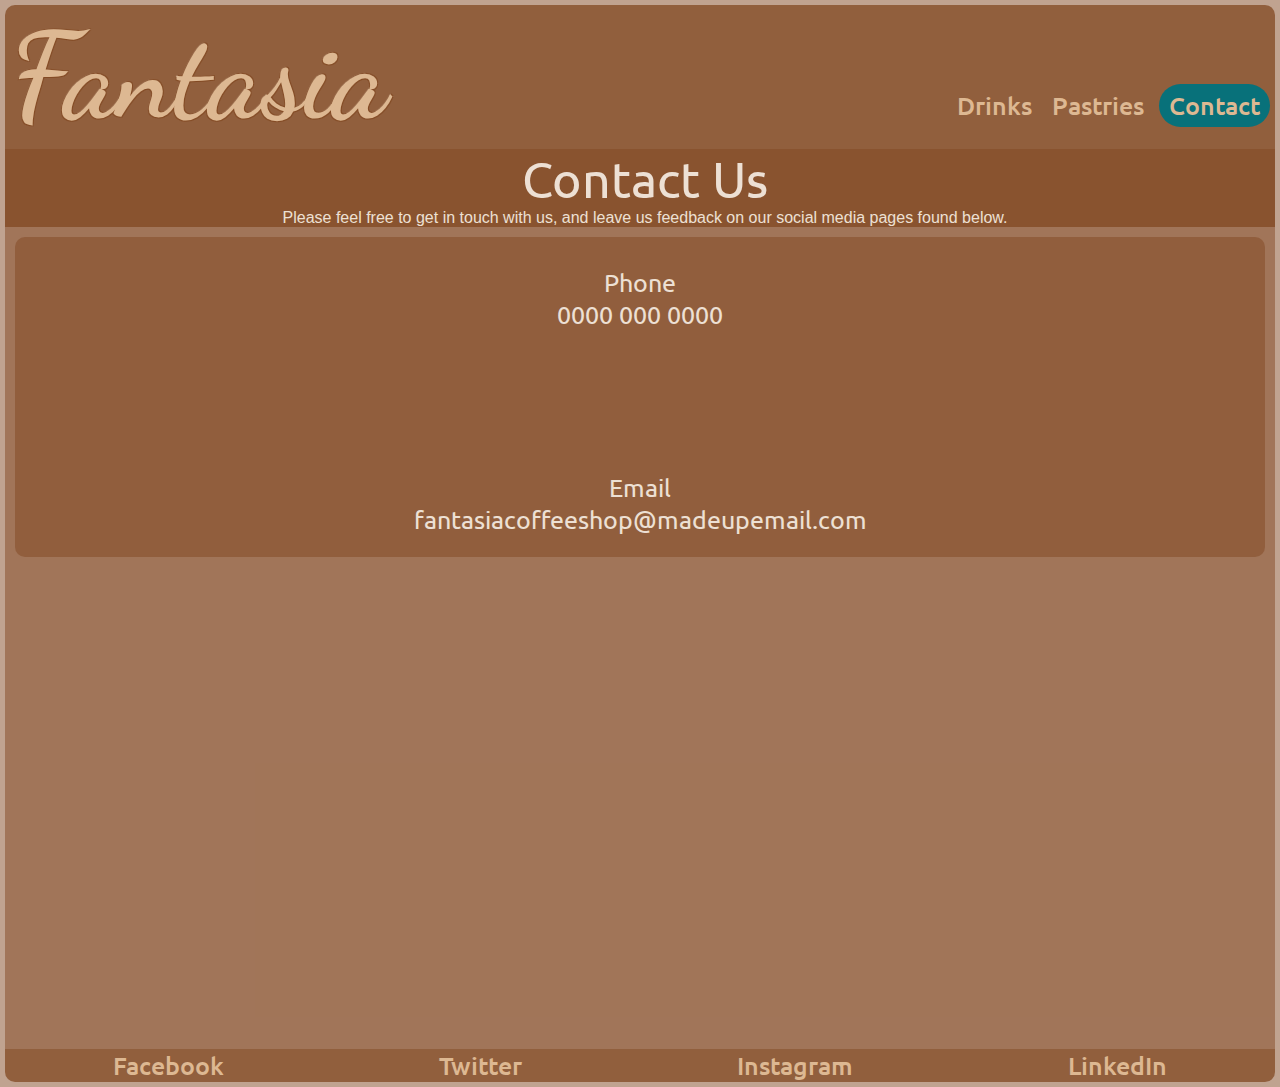
==== contact.html @ 72aa2409 "Add files via upload" ====
<!DOCTYPE html>
<html lang="en">

<head>
    <meta charset="UTF-8">
    <meta name="viewport" content="width=device-width, initial-scale=1.0">
    <link rel="stylesheet" href="style.css">
    <title>Coffee Shop Website</title>
</head>

<body>
    <header>
        <nav id="top-menu">
            <a href="#" id="home-button">Fantasia</a>
            <ul id="links">
                <li><a href="drinks.html" src="">Drinks</a></li>
                <li><a href="pastries.html" src="">Pastries</a></li>
                <!-- <li><a href="location.html" src="">Location</a></li>
                <li><a href="about.html" src="">About</a></li>
                <li><a href="events.html" src="">Events</a></li> -->
            </ul>
            <a class="cta" href="contact.html"><button>Contact</button></a>
        </nav>
    </header>
    <main id="main">
        <section class="starting-section">
            <h1>Contact Us</h1>
            <p>Please feel free to get in touch with us, and leave us feedback on our social media pages found below.
            </p>
        </section>
        <section class="drinks-container">
            <div id="contact-details-parent">
            <div class="contact-details">
                <h2>Phone<br>0000 000 0000</h2>
            </div>
            <div class="contact-details">
                <h2>Email<br>fantasiacoffeeshop@madeupemail.com</h2>
            </div>
        </div>
        </section>
    </main>
    <footer>
        <nav>
            <ul id="footer-bar">
                <li><a href="https://www.facebook.com/" src="">Facebook</a></li>
                <li><a href="https://twitter.com/" src="">Twitter</a></li>
                <li><a href="https://www.instagram.com/" src="">Instagram</a></li>
                <li><a href="https://www.linkedin.com/" src="">LinkedIn</a></li>
            </ul>
        </nav>
        </div>
    </footer>
</body>

</html>
---- style.css ----
@import url('https://fonts.googleapis.com/css2?family=Alumni+Sans+Pinstripe:ital@0;1&family=Dancing+Script:wght@400..700&family=Edu+QLD+Beginner:wght@400..700&family=Zen+Loop:ital@0;1&display=swap');
/* Dancing Script */

@import url('https://fonts.googleapis.com/css2?family=Ubuntu:ital,wght@0,300;0,400;0,500;0,700;1,300;1,400;1,500;1,700&display=swap');
/* Ubuntu */

:root {
    --navy: rgba(4, 82, 85, 1);
    --cobalt: rgba(8, 113, 122, 1);
    --milk: rgba(237, 224, 212, 1);
    --tea: rgba(221, 184, 146, 1);
    --beige: rgba(195, 142, 112, 0.85);
    --mocha: rgba(130, 72, 33, 0.75);
    --chocolate: rgba(130, 72, 33, 0.5);
}

* {
    margin: 0;
    padding: 0;
    border: 0;
    font-size: 100%;
    font: inherit;
    vertical-align: baseline;
}

body {
    font-family: sans-serif;
    color: var(--milk);
    background: url(./images/coffee-shop-background.jpg) var(--chocolate);
    background-attachment: fixed;
    background-repeat: no-repeat;
    background-size: cover;
}

#main {
    min-height: 100vh;
    background-color: var(--chocolate);
    margin: 0 5px;
}


#top-menu {
    background-color: var(--mocha);
    border-radius: 10px 10px 0px 0px;
    display: flex;
    align-items: baseline;
    margin: 5px 5px 0px 5px;
}

#links {
    display: flex;
    align-items: center;
    list-style: none;
}

#home-button {
    font-family: "Dancing Script", sans-serif;
    color: var(--tea);
    font-size: 120px;
    font-weight: 700;
    text-decoration: none;
    text-shadow: -1px 1px 0 var(--mocha),
        1px 1px 0 var(--mocha),
        1px -1px 0 var(--mocha),
        0px 0px 1px var(--milk);
    margin-right: auto;
}

#home-button:hover {
    color: var(--milk);
    text-shadow: -1px 1px 0 var(--mocha),
        1px 1px 0 var(--mocha),
        1px -1px 0 var(--mocha),
        0px 0px 10px var(--cobalt);

}

#links li,
a {
    color: var(--beige);
}

li,
a {
    /* border: dashed 1px green; */

    height: 100%;
    text-decoration: none;
    font-family: "Ubuntu", sans-serif;
    font-weight: 500;
    font-size: 25px;
    padding: 0px 5px;
}

li,
a:hover {
    color: var(--tea);
}

button {
    padding: 5px 10px;
    background-color: var(--cobalt);
    color: var(--tea);
    border: none;
    border-radius: 50px;
    cursor: pointer;
    transition: all 0.3s ease 0s;
}

button:hover {
    color: var(--milk);
}

#tag-line {
    /* border: dashed 1px red; */

    color: var(--tea);
    text-shadow: 1px 1px 0 #000;
    height: 100px;
    font-size: 36px;
    display: flex;
    justify-content: space-around;
    align-items: center;

}

.row-of-four {
    /* border: dashed 1px blue; */

    display: flex;
    align-items: center;
    gap: 10px;
    padding: 5px;
}

#latte-pour,
#cookies,
#nc-map,
#social-coffee,
#bread,
#cold-brew,
#beetroot,
#pain-au-chocolat {
    width: 24.45%;
    height: auto;
    object-fit: cover;
    object-position: top;
    border-radius: 1px;
    aspect-ratio: 3/4;
}

#welcome-section {
    /* border: dashed 1px yellow; */

    display: flex;
    align-items: center;
    justify-content: center;
    gap: 10px;
    background-color: var(--mocha);
    padding-left: 10px;
    margin-bottom: 5px;
}

.starting-section {
    /* border: dashed 1px yellow; */

    display: column;
    align-items: center;
    align-content: stretch;
    text-align: center;
    column-gap: 10px;
    background-color: var(--mocha);
    padding-left: 10px;
    margin-bottom: 5px;
}

#espresso-drink, #latte-drink,
#mocha-drink,
#orange-drink,
#apple-strudel-pastry,
#croissant-pastry,
#doughnut-pastry,
#baklava-pastry {
    max-width: 100%;
    height: auto;
    object-fit: cover;
    object-position: 50% top;
    aspect-ratio: 1/1;

}

.drinks-container {
    /* border: dashed 1px red; */

    display: flex;
    align-items: center;
    flex-wrap: wrap;
    background-color: var(--chocolate);
    min-height: 200px;
    max-height: 300px;
    margin: 10px 10px 0 10px;
    padding: 10px 0 10px 0;
    border-radius: 10px;
}

#contact-details-parent {
    /* border: 1px dashed blue; */

    width: 100%;
    flex-direction: column;
    justify-content: center;
}

.contact-details {
    /* border: 1px dashed red; */
    
    margin: 20px;
    justify-content: center;
    align-items: center;    
}

.drink-image {
    /* border: dashed 1px blue; */

    margin: 10px;
    padding-inline: 10px;
    overflow: hidden;
    flex: 2;
    min-height: 250px;
    max-height: 300px;

}

.description {
    /* border: dashed 1px green; */
    
    align-content: center;
    text-align: center;
    min-height: 250px;
    max-height: 300px;
    flex: 5;
}

.price {
    /* border: dashed 1px yellow; */

    flex: 1;
}

h1 {
    font-size: 50px;
    text-align: center;
    font-family: "Ubuntu", sans-serif;
}

h2 {
    font-size: 25px;
    text-align: center;
    font-family: "Ubuntu", sans-serif;
    padding-bottom: 10%;
}

#opening-script {
    font-size: 20px;
    display: flex;
    flex-direction: column;
    gap: 16px;
}

#general-imgs {
    padding: 10px;
}

#footer-bar {
    border-radius: 0px 0px 10px 10px;
    margin: 0px 5px 5px 5px;
    display: flex;
    justify-content: space-around;
    align-items: center;
    list-style: none;
    font-size: 10px;
    bottom: 10px;
    background-color: var(--mocha);
}

#footer-bar li,
a {
    color: var(--tea);
}

#footer-bar li,
a:hover {
    color: var(--milk);
}
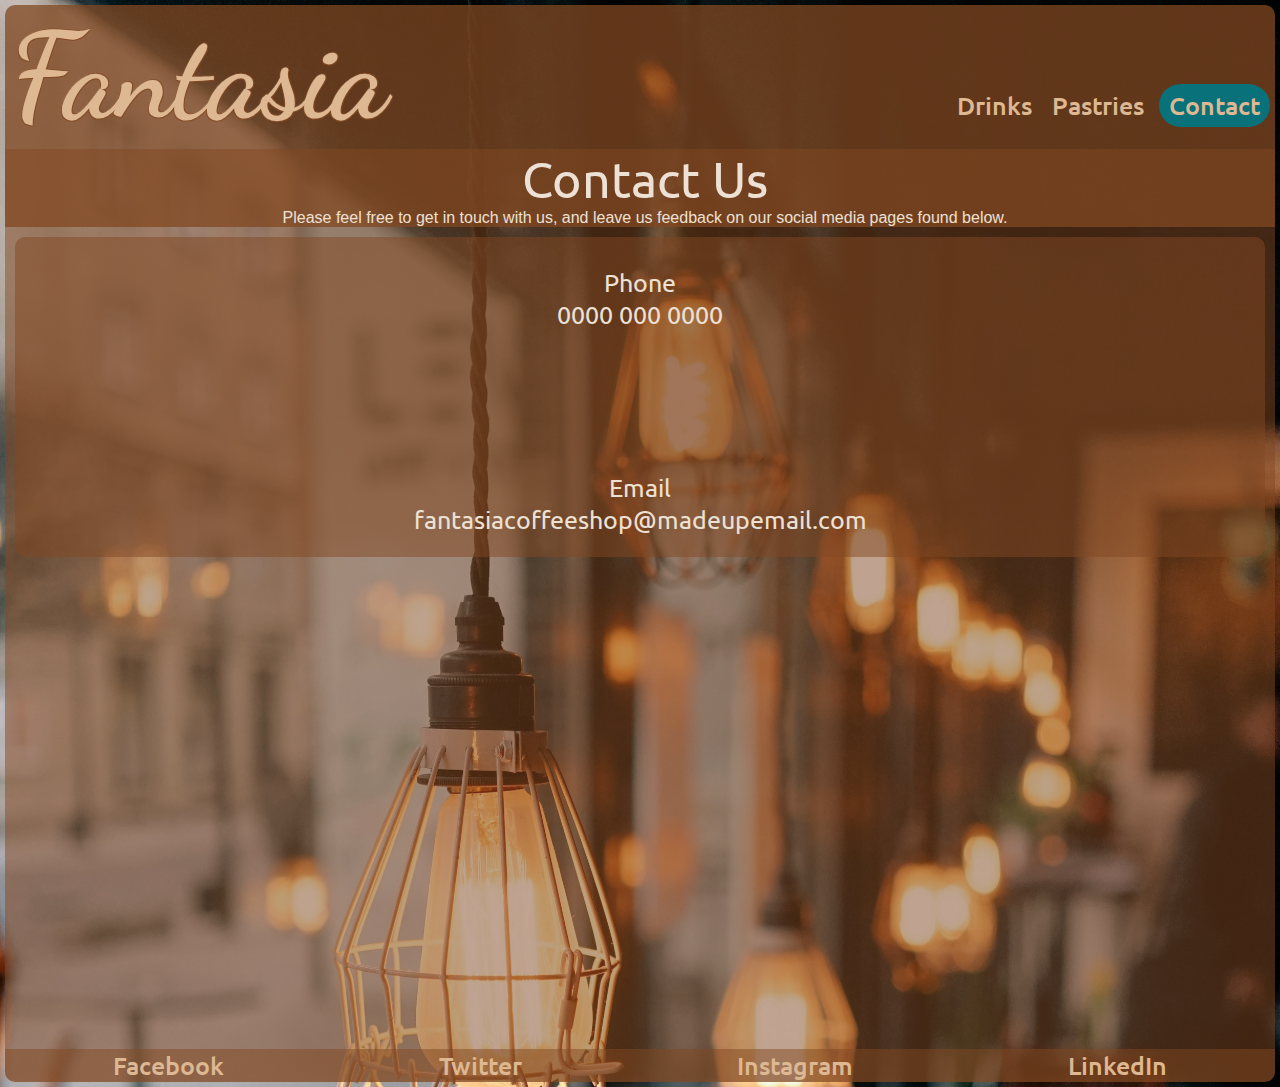
==== commit 7a802f30: "Add files via upload" ====
--- a/contact.html
+++ b/contact.html
@@ -11,7 +11,7 @@
 <body>
     <header>
         <nav id="top-menu">
-            <a href="#" id="home-button">Fantasia</a>
+            <a href="index.html" id="home-button">Fantasia</a>
             <ul id="links">
                 <li><a href="drinks.html" src="">Drinks</a></li>
                 <li><a href="pastries.html" src="">Pastries</a></li>
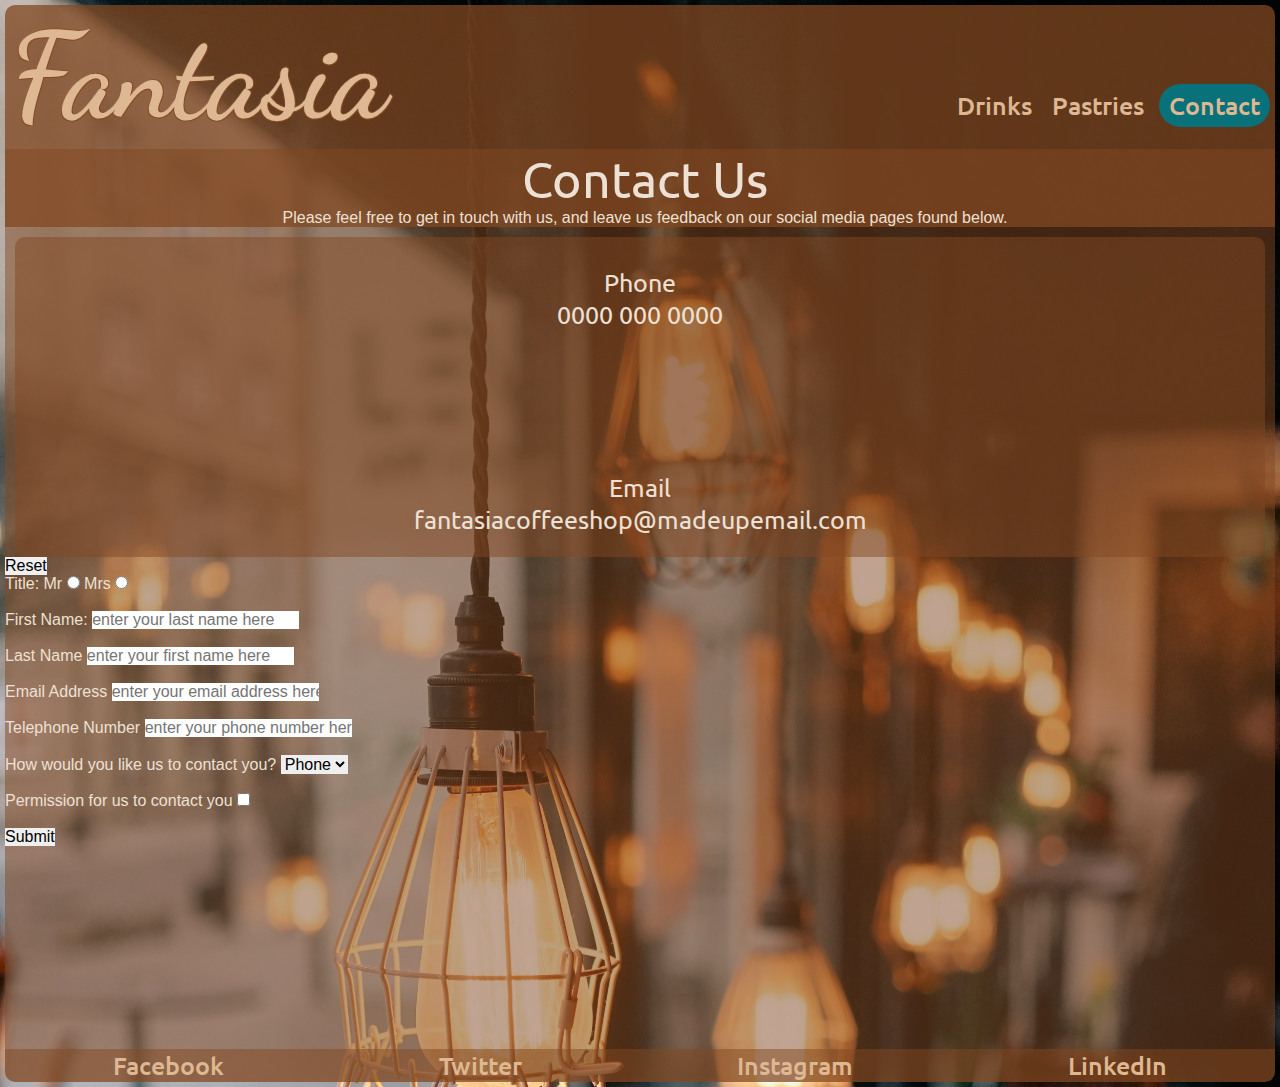
==== commit de4a3910: "Add files via upload" ====
--- a/contact.html
+++ b/contact.html
@@ -38,6 +38,57 @@
             </div>
         </div>
         </section>
+<section>
+    <form id="contact-form" action="action_page.php" method="post">
+        <div>
+            <input class="button" type="reset">
+        </div>
+        <div>
+            <label for="title">Title:</label>
+            <label for="Mr">Mr</label>
+            <input type="radio" id="Mr" name="title" value="Mr">
+            <label for="Mrs">Mrs</label>
+            <input type="radio" id="Mrs" name="title" value="Mrs">
+        </div>
+        <br>
+        <div>
+            <label for="first-name" First Name>First Name:</label>
+            <input type="text" id="first-name" name="last-name" placeholder="enter your last name here" required>
+        </div>
+        <br>
+        <div>
+            <label for="last-name">Last Name</label>
+            <input type="text" id="last-name=" last-name" placeholder="enter your first name here" required>
+        </div>
+        <br>
+        <div>
+            <label for="email">Email Address</label>
+            <input type="email" name="email-address" placeholder="enter your email address here">
+        </div>
+        <br>
+        <div>
+            <label for="phone">Telephone Number</label>
+            <input type="tel" id="phone" name="phone" placeholder="enter your phone number here">
+        </div>
+        <br>
+        <div>
+            <label for="payment">How would you like us to contact you?</label>
+            <select name="payment" id="payment">
+                <option value="visa">Phone</option>
+                <option value="mastercard">Email</option>
+            </select>
+        </div>
+        <br>
+        <div>
+            <label for="subscribe">Permission for us to contact you</label>
+            <input type="checkbox" id="permission" name="permission">
+        </div>
+        <br>
+        <div>
+            <input type="submit" class="button">
+        </div>
+    </form>
+</section>
     </main>
     <footer>
         <nav>
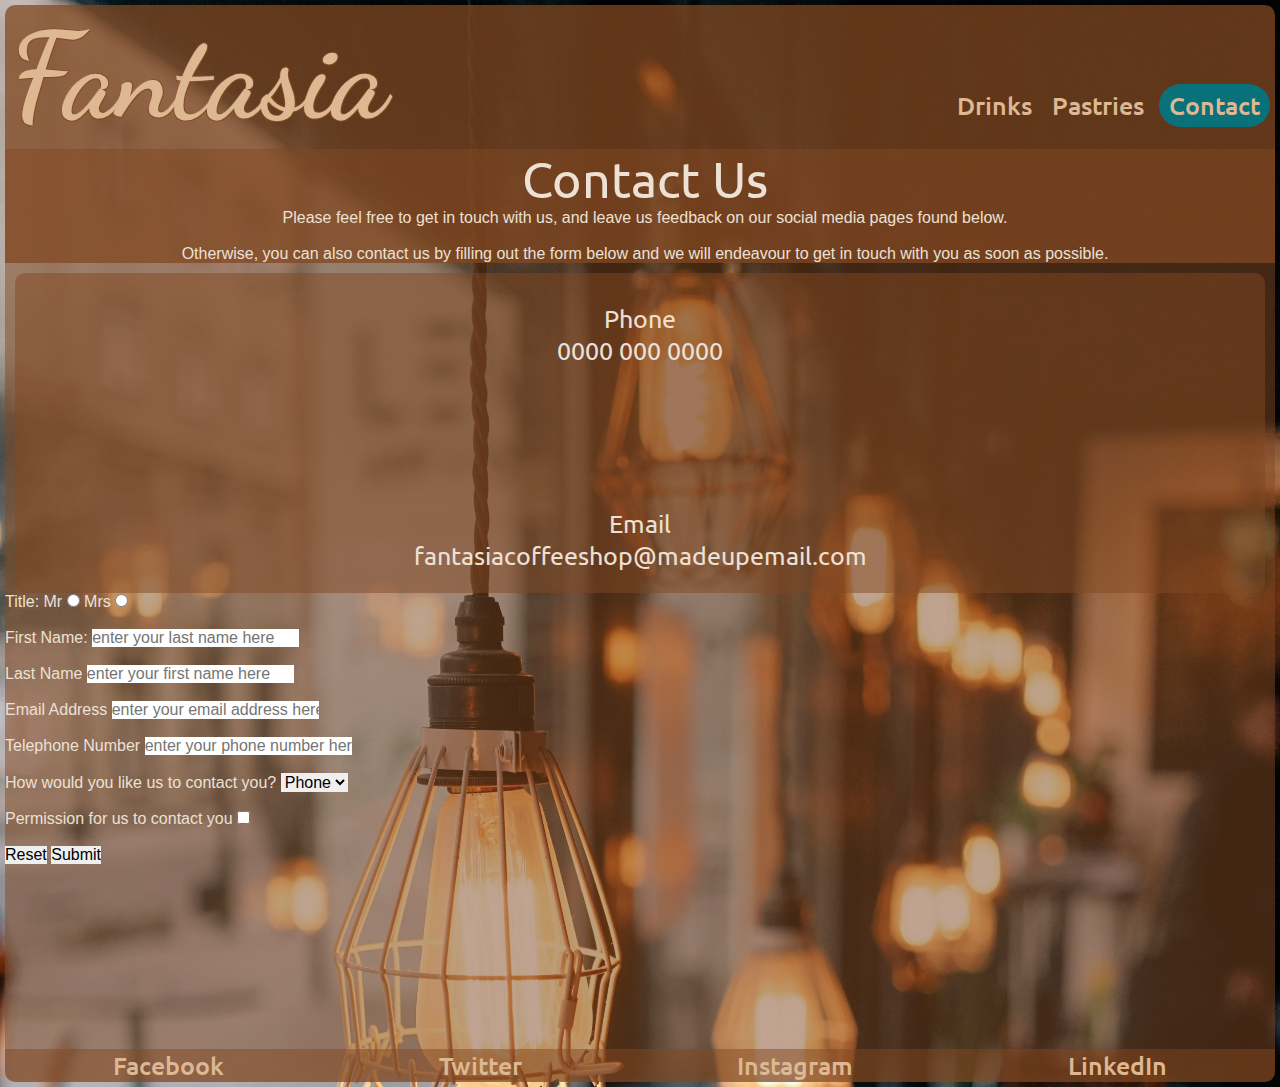
==== commit 9a5ad603: "Add files via upload" ====
--- a/contact.html
+++ b/contact.html
@@ -27,6 +27,8 @@
             <h1>Contact Us</h1>
             <p>Please feel free to get in touch with us, and leave us feedback on our social media pages found below.
             </p>
+            <br>
+            <p>Otherwise, you can also contact us by filling out the form below and we will endeavour to get in touch with you as soon as possible.</p>
         </section>
         <section class="drinks-container">
             <div id="contact-details-parent">
@@ -40,9 +42,6 @@
         </section>
 <section>
     <form id="contact-form" action="action_page.php" method="post">
-        <div>
-            <input class="button" type="reset">
-        </div>
         <div>
             <label for="title">Title:</label>
             <label for="Mr">Mr</label>
@@ -85,7 +84,8 @@
         </div>
         <br>
         <div>
-            <input type="submit" class="button">
+            <input id="reset-btn" type="reset" class="s-r-buttons">
+            <input id="submit-btn"type="submit" class="s-r-buttons">
         </div>
     </form>
 </section>
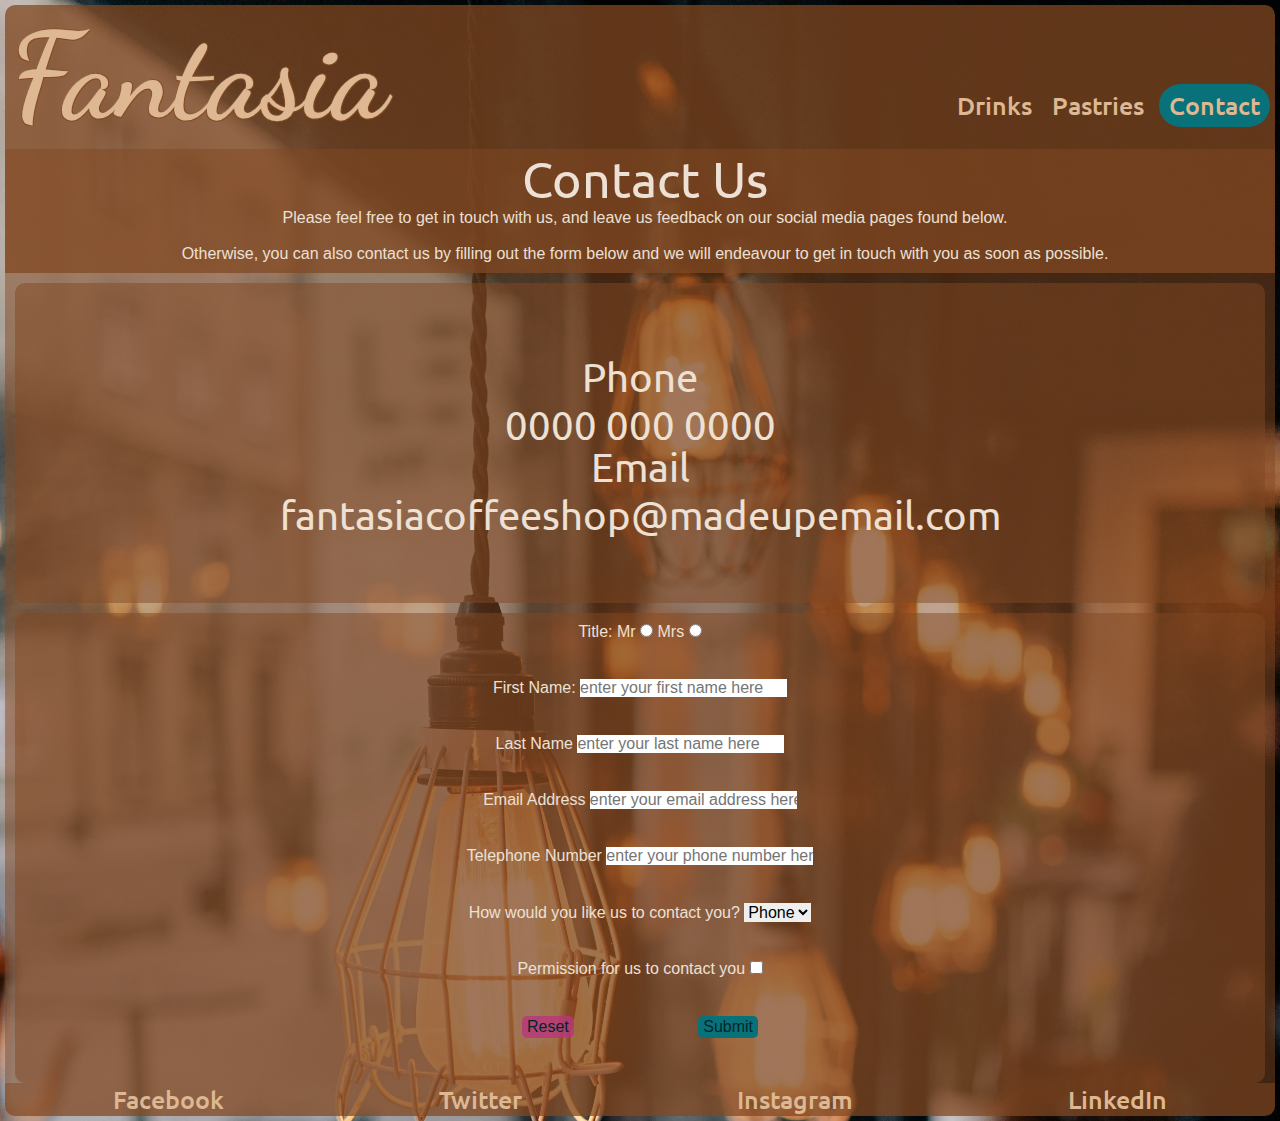
==== commit 4f5204c5: "Added media queries to be more responsive" ====
--- a/contact.html
+++ b/contact.html
@@ -52,12 +52,12 @@
         <br>
         <div>
             <label for="first-name" First Name>First Name:</label>
-            <input type="text" id="first-name" name="last-name" placeholder="enter your last name here" required>
+            <input type="text" id="first-name" name="last-name" placeholder="enter your first name here" required>
         </div>
         <br>
         <div>
             <label for="last-name">Last Name</label>
-            <input type="text" id="last-name=" last-name" placeholder="enter your first name here" required>
+            <input type="text" id="last-name=" last-name" placeholder="enter your last name here">
         </div>
         <br>
         <div>
@@ -80,7 +80,7 @@
         <br>
         <div>
             <label for="subscribe">Permission for us to contact you</label>
-            <input type="checkbox" id="permission" name="permission">
+            <input type="checkbox" id="permission" name="permission" required>
         </div>
         <br>
         <div>
--- a/style.css
+++ b/style.css
@@ -5,7 +5,8 @@
 /* Ubuntu */
 
 :root {
-    --navy: rgba(4, 82, 85, 1);
+    --black: rgb(2, 39, 42);
+    --maroon: rgb(186, 54, 124, 0.8);
     --cobalt: rgba(8, 113, 122, 1);
     --milk: rgba(237, 224, 212, 1);
     --tea: rgba(221, 184, 146, 1);
@@ -33,9 +34,9 @@
 }
 
 #main {
-    min-height: 100vh;
     background-color: var(--chocolate);
     margin: 0 5px;
+    min-height: 95vh;
 }
 
 
@@ -129,6 +130,7 @@
 
     display: flex;
     align-items: center;
+    justify-content: center;
     gap: 10px;
     padding: 5px;
 }
@@ -141,7 +143,7 @@
 #cold-brew,
 #beetroot,
 #pain-au-chocolat {
-    width: 24.45%;
+    width: 24%;
     height: auto;
     object-fit: cover;
     object-position: top;
@@ -170,7 +172,7 @@
     text-align: center;
     column-gap: 10px;
     background-color: var(--mocha);
-    padding-left: 10px;
+    padding: 0 0 10px 10px;
     margin-bottom: 5px;
 }
 
@@ -196,8 +198,8 @@
     align-items: center;
     flex-wrap: wrap;
     background-color: var(--chocolate);
-    min-height: 200px;
-    max-height: 300px;
+    min-height: 300px;
+    max-width: 100%;
     margin: 10px 10px 0 10px;
     padding: 10px 0 10px 0;
     border-radius: 10px;
@@ -214,20 +216,21 @@
 .contact-details {
     /* border: 1px dashed red; */
     
-    margin: 20px;
+    margin-bottom: 10px;
     justify-content: center;
     align-items: center;    
+    max-height: 80px;
 }
 
 .drink-image {
     /* border: dashed 1px blue; */
 
     margin: 10px;
-    padding-inline: 10px;
+    padding: 10px;
     overflow: hidden;
     flex: 2;
     min-height: 250px;
-    max-height: 300px;
+    max-width: 300px;
 
 }
 
@@ -236,7 +239,7 @@
     
     align-content: center;
     text-align: center;
-    min-height: 250px;
+    min-height: 100px;
     max-height: 300px;
     flex: 5;
 }
@@ -254,7 +257,7 @@
 }
 
 h2 {
-    font-size: 25px;
+    font-size: 40px;
     text-align: center;
     font-family: "Ubuntu", sans-serif;
     padding-bottom: 10%;
@@ -269,6 +272,45 @@
 
 #general-imgs {
     padding: 10px;
+}
+
+#contact-form {
+    /* border: dashed 1px yellow; */
+
+    display: flex;
+    flex-direction: column;
+    gap: 10px;
+    align-items: center;
+    flex-wrap: wrap;
+    background-color: var(--chocolate);
+    min-height: 450px;
+    margin: 10px 10px 0 10px;
+    padding: 10px 0 10px 0;
+    border-radius: 10px;
+}
+
+.s-r-buttons {
+
+    border-radius: 5px;
+    padding: 2px 5px 2px 5px;
+    margin: 0 20px 0 20px;
+    cursor: pointer;
+    background-color: var(--cobalt);
+    color: var(--black);
+}
+
+#submit-btn:hover {
+    color: var(--milk);
+}
+
+#reset-btn {
+
+    background-color: var(--maroon);
+    margin-right: 100px;
+}
+
+#reset-btn:hover {
+    color: var(--milk);
 }
 
 #footer-bar {
@@ -291,4 +333,99 @@
 #footer-bar li,
 a:hover {
     color: var(--milk);
+}
+
+@media (max-width: 800px) {
+
+    #top-menu {
+        align-items: flex-end;
+    }
+
+    #links {
+        flex-direction: column;
+        padding-bottom: 10px;
+    }
+
+    .cta {
+        padding-bottom: 10px;
+    }
+
+    #home-button {
+        font-size: 80px;
+    }
+
+    #tag-line > p {
+        font-size: 2rem;
+        max-height: 80px;
+    }
+
+    #welcome-section {
+        flex-direction: column;
+        align-items: center;
+        justify-content: center;
+    }
+
+    .drinks-container {    
+        flex-direction: column;
+        align-items: center;
+        justify-content: center;
+    }
+
+    .drink-image {
+        max-height: 300px;
+    }
+
+    h2 {
+        font-size: 30px;
+        padding-bottom: 10px;
+        word-break: break-all;
+    }
+
+    .price {
+        padding-top: 10px;
+    }
+
+    .price > p {
+        font-size: 1.5rem
+    }
+
+    #nav-bottom > li, a {
+        font-size: 1rem;
+    }
+}
+
+@media (max-width: 600px) {
+
+    #home-button {
+        font-size: 60px;
+    }
+
+    #top-menu {
+        max-height: 150px;
+    }
+
+    #links {
+        padding-bottom: 2px;
+    }
+
+    #links {
+        font-size: 1rem;
+    }
+
+    .cta {
+        font-size: 1rem;
+    }
+
+    h1 {
+        font-size: 2rem;
+    }
+
+    h2 {
+        font-size: 20px;
+    }
+
+    .drink-image {
+        max-width: 200px;
+    }
+
 }